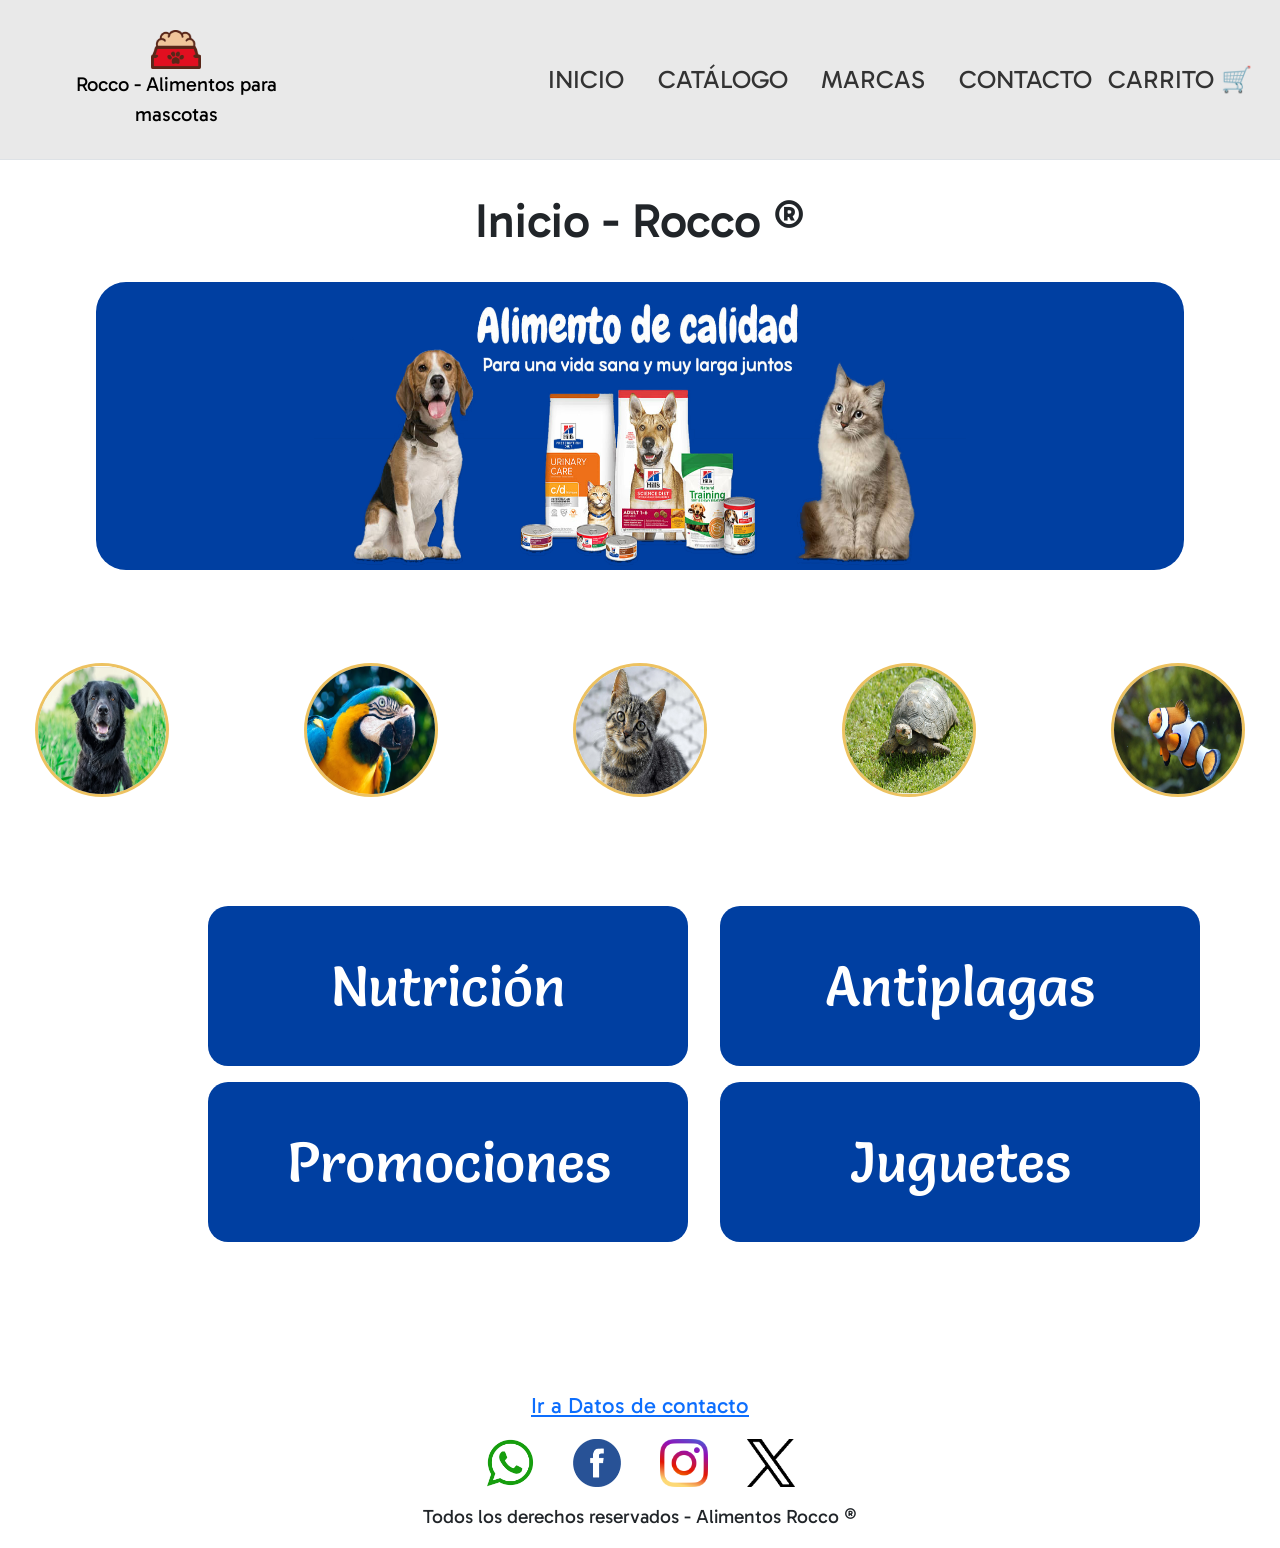
==== index.html @ 7db7a17c "agrego proyecto que venia trabajando para entregas anteriores" ====
<!DOCTYPE html>
<html lang="en">
  <head>
    <meta charset="UTF-8" />
    <meta http-equiv="X-UA-Compatible" content="IE=edge" />
    <meta name="viewport" content="width=device-width, initial-scale=1.0" />
    <link rel="icon" href="./assets/icons/favicon.ico" />
    <link rel="preconnect" href="https://fonts.googleapis.com" />
    <link rel="preconnect" href="https://fonts.gstatic.com" crossorigin />
    <link
      href="https://fonts.googleapis.com/css2?family=Gabarito&family=Salsa&display=swap"
      rel="stylesheet"
    />
    <link
      href="https://cdn.jsdelivr.net/npm/bootstrap@5.3.2/dist/css/bootstrap.min.css"
      rel="stylesheet"
      integrity="sha384-T3c6CoIi6uLrA9TneNEoa7RxnatzjcDSCmG1MXxSR1GAsXEV/Dwwykc2MPK8M2HN"
      crossorigin="anonymous"
    />
    <link rel="stylesheet" href="./css/style.css" />
    <title>Rocco Alimentos 🐕</title>
  </head>
  <body>
    <header class="header">
      <nav class="navbar navbar-expand-lg border-bottom border-body">
        <div class="container-fluid">
          <div class="logo-sitio-container">
            <a href="#">
              <img
                src="./assets/images/logo.png"
                id="logo-sitio"
                alt="logo sitio"
              />
              <p>Rocco - Alimentos para mascotas</p>
            </a>
          </div>
          <button
            class="navbar-toggler"
            type="button"
            data-bs-toggle="collapse"
            data-bs-target="#navbarNav"
            aria-controls="navbarNav"
            aria-expanded="false"
            aria-label="Toggle navigation"
          >
            <img
              class="navbar-toggler-icon"
              src="../assets/icons/menu-48.png"
              alt="icono menu"
            />
          </button>
          <div class="collapse navbar-collapse" id="navbarNav">
            <ul class="navbar-nav navbar-list">
              <li>
                <a class="navbar-item" href="#">Inicio</a>
              </li>
              <li class="navbar-item-container">
                <a class="navbar-item" href="./pages/catalogo.html">Catálogo</a>
              </li>
              <li>
                <a class="navbar-item" href="./pages/marcas.html">Marcas</a>
              </li>
              <li>
                <a class="navbar-item" href="./pages/contacto.html">Contacto</a>
              </li>
            </ul>
            <div id="carrito">
              <a class="navbar-item" href="./pages/carrito.html">Carrito 🛒</a>
            </div>
          </div>
        </div>
      </nav>
    </header>
    <main>
      <h1 class="titulo-principal">Inicio - Rocco ®</h1>

      <section class="section-banner">
        <div class="banner-container">
          <img src="./assets/images/banner.png" alt="banner" />
        </div>
      </section>

      <!------------- Circulos de Categorias de mascotas -------------------->
      <section class="category-circle-section">
        <div class="category-circle-container">
          <a href="./pages/catalogo.html">
            <img
              class="category-circle"
              src="./assets/images/perro.png"
              alt="Perro"
            />
          </a>
        </div>
        <div class="category-circle-container">
          <a href="./pages/catalogo.html">
            <img
              class="category-circle"
              src="./assets/images/ave.png"
              alt="Ave"
            />
          </a>
        </div>
        <div class="category-circle-container">
          <a href="./pages/catalogo.html">
            <img
              class="category-circle"
              src="./assets/images/gato.png"
              alt="Gato"
            />
          </a>
        </div>
        <div class="category-circle-container">
          <a href="./pages/catalogo.html">
            <img
              class="category-circle"
              src="./assets/images/tortuga.png"
              alt="Tortuga"
            />
          </a>
        </div>
        <div class="category-circle-container">
          <a href="./pages/catalogo.html">
            <img
              class="category-circle"
              src="./assets/images/pez.png"
              alt="Pez"
            />
          </a>
        </div>
      </section>
      <!------------- FIN Circulos de Categorias de mascotas -------------------->

      <!----------------- Cards de Categorias especiales ------------------------>
      <section class="category-card-section">
        <div class="category-card-container">
          <a href="./pages/catalogo.html">
            <div class="category-card">
              <span class="category-card-text">Nutrición</span>
            </div>
          </a>

          <a href="./pages/catalogo.html">
            <div class="category-card">
              <span class="category-card-text">Promociones</span>
            </div>
          </a>
        </div>

        <div class="category-card-container">
          <a href="./pages/catalogo.html">
            <div class="category-card">
              <span class="category-card-text">Antiplagas</span>
            </div>
          </a>

          <a href="./pages/catalogo.html">
            <div class="category-card">
              <span class="category-card-text">Juguetes</span>
            </div>
          </a>
        </div>
      </section>
      <!-----------------FIN Cards de Categorias especiales ------------------------>
    </main>
    <footer>
      <div class="footer-container">
        <a id="contacto-footer" href="./pages/contacto.html"
          >Ir a Datos de contacto</a
        >
        <div class="socials-icon-container">
          <a href="https://web.whatsapp.com/" target="_blank">
            <img
              class="socials-icon"
              src="./assets/images/whatsapp.png"
              alt="Logo Whatsapp"
            />
          </a>

          <a href="https://www.facebook.com/" target="_blank">
            <img
              class="socials-icon"
              src="./assets/images/facebook.png"
              alt="Logo Facebook"
            />
          </a>

          <a href="https://www.instagram.com/" target="_blank">
            <img
              class="socials-icon"
              src="./assets/images/instagram.png"
              alt="Logo Instagram"
            />
          </a>

          <a href="https://twitter.com/" target="_blank">
            <img
              class="socials-icon"
              src="./assets/images/xcorp.png"
              alt="Logo X corp"
            />
          </a>
        </div>
        <p>Todos los derechos reservados - Alimentos Rocco ®</p>
      </div>
    </footer>
    <script
      src="https://cdn.jsdelivr.net/npm/bootstrap@5.3.2/dist/js/bootstrap.bundle.min.js"
      integrity="sha384-C6RzsynM9kWDrMNeT87bh95OGNyZPhcTNXj1NW7RuBCsyN/o0jlpcV8Qyq46cDfL"
      crossorigin="anonymous"
    ></script>
  </body>
</html>
---- css/style.css ----
* {
  margin: 0;
  padding: 0;
}

/*--------------------- HOME ---------------------*/
.header {
  margin-bottom: 150px;
}

/* - NAVBAR - */
.navbar {
  width: 100%;
  height: 10rem;
  background-color: #e9e9e9;
  position: fixed;
  top: 0;
  z-index: 2;
}

.logo-sitio-container {
  font-size: 20px;
  margin: 1rem 15rem 0 2rem;
  text-align: center;
  font-family: "Gabarito", cursive;
}

.logo-sitio-container a {
  text-decoration: none;
  color: black;
}

#logo-sitio {
  width: 50px;
}

.navbar-list li,
div {
  font-size: 25px;
  font-family: "Gabarito", cursive;
}

.navbar-item {
  color: #333333;
  text-decoration: none;
  text-transform: uppercase;
  border-radius: 30px;
}

.navbar-item:hover {
  color: #1d42a3;
  font-size: 26px;
}

.collapse ul {
  width: 34rem;
  justify-content: space-between;
}

#carrito {
  margin-left: 1rem;
  width: 10rem;
  justify-self: end;
}
/* - FIN NAVBAR - */

/* - BANNER - */

.section-banner {
  display: flex;
  justify-content: center;
}

.banner-container {
  display: flex;
  justify-content: center;
  width: 85%;
  background-color: #003fa1;
  border-radius: 30px;
  margin-top: 1.5rem;
}

.banner-container img {
  width: 60%;
  height: 18rem;
}
/* - FIN BANNER - */

.category-circle-section,
.category-card-section {
  display: flex;
  justify-content: center;
  margin: 6rem auto;
}

.category-circle-container a,
.category-card-container a,
.socials-icon-container a {
  text-decoration: none;
}

.category-circle-container {
  display: inline-block;
  margin: 0px 5.5%;
}

.category-circle {
  width: 8rem;
  height: 8rem;
  border-radius: 50%;
  box-shadow: 0 0 0 3px #edc261;
}

.category-circle:hover {
  box-shadow: 0 0 0 6px #edc261;
}

.category-card-section {
  width: 70%;
  display: flex;
  justify-content: space-around;
}

.category-card {
  width: 30rem;
  height: 10rem;
  background-color: #003fa1;
  border-radius: 20px;
  margin: 1rem;
  display: flex;
  justify-content: center;
  align-items: center;
}

.category-card:hover {
  background-color: #0557db;
}

.category-card-text {
  text-decoration: none;
  font-size: 3.5rem;
  font-family: "Salsa", cursive;
  color: #ffffff;
}

/* - FOOTER - */
footer {
  margin-top: 10%;
}
.footer-container {
  text-align: center;
  margin-bottom: 1rem;
}

.footer-container p {
  font-size: 1.2rem;
}

#contacto-footer {
  font-size: 22px;
}

.socials-icon {
  width: 3rem;
  margin: 1rem;
}
/* - FIN FOOTER - */

/* ------- Screen DESKTOP ------- */
@media (min-width: 992px) {
  .collapse {
    display: flex;
    justify-content: space-between;
  }
}

/* ------- Screen TABLET AND MOBILE ------- */
@media (max-width: 991px) {
  #navbarNav {
    margin: auto -1rem;
  }
  #navbarNav div {
    margin: 0;
  }
  #navbarNav li,
  #navbarNav div {
    width: 12rem;
    background-color: #ffffffea;
    padding-left: 1rem;
    padding-top: 1rem;
  }

  .banner-container {
    width: 90%;
    background-color: #003fa1;
    border-radius: 30px;
    margin-left: 5%;
    margin-top: 3cap;
  }

  .banner-container img {
    width: 100%;
    height: 15rem;
    margin: 0;
  }

  .category-circle-section,
  .category-card-section {
    display: flex;
    flex-direction: column;
    align-items: center;
  }

  .category-circle {
    width: 10rem;
    height: 10rem;
    border-radius: 50%;
    box-shadow: 0 0 0 3px #edc261;
    margin-top: 1.5rem;
  }

  .category-card {
    width: 24rem;
  }

  .logo-sitio-container {
    margin: 1rem 1rem 0 2rem;
  }
}
/*--------------------- FIN HOME ---------------------*/

/*--------------------- GENERICOS DE PAGES ---------------------*/
.titulo-principal {
  margin-top: 12rem;
  font-size: 3rem;
  font-family: "Gabarito", cursive;
  text-align: center;
}
/*--------------------- FIN GENERICOS DE PAGES ---------------------*/

/*--------------------- CATÁLOGO ---------------------*/
.catalogo-container {
  display: grid;
  justify-items: center;
}

.card-catalogo {
  border: solid 1px #000000;
  width: 20rem;
  height: 26rem;
  text-align: center;
  margin: 1rem;
  padding: 0 1rem;
}

.card-catalogo p {
  font-size: 1.2rem;
}

.card-catalogo h2 {
  margin: 5px 0 10px;
}

.card-catalogo a {
  text-decoration: none;
  padding: 0.5rem;
  background-color: #003fa1;
  color: #ffffff;
}
.card-catalogo a:hover {
  background-color: #0557db;
}

.card-catalogo img {
  width: 13rem;
}

/* ------- Screen DESKTOP ------- */
@media (min-width: 1200px) {
  .catalogo-container {
    grid-template-columns: 1fr 1fr 1fr;
  }
}

/* ------- Screen TABLET ------- */
@media (min-width: 768px) and (max-width: 1200px) {
  .catalogo-container {
    grid-template-columns: 1fr 1fr;
  }
}

/* ------- Screen MOBILE ------- */
@media (max-width: 768px) {
  .catalogo-container {
    grid-template-columns: 1fr;
  }
}
/*--------------------- FIN CATÁLOGO ---------------------*/

/*--------------------- MARCAS ---------------------*/

.col-md-4 a img {
  border: 1px solid #000000;
  margin: 1.5rem 1rem;
  border-radius: 10px;
}

.carousel .container .row {
  width: 100%;
}

#carouselExampleAutoplaying {
  width: 100%;
}

.carousel-control-next-icon,
.carousel-control-prev-icon {
  width: 3.5rem;
  height: 3.5rem;
}

/* ------- Screen DESKTOP ------- */
@media (min-width: 992px) {
  .container,
  .container-lg,
  .container-md,
  .container-sm {
    max-width: 1100px;
  }
}

/* ------- Screen TABLET AND MOBILE ------- */
@media (max-width: 991px) {
  .carousel {
    margin-top: 0.2rem;
  }

  .container,
  .container-md,
  .container-sm {
    max-width: 720px;
  }
}
/*--------------------- FIN MARCAS ---------------------*/

/*--------------------- CONTACTO ---------------------*/

.horarios,
.mapa {
  display: inline-block;
}

.mapa-horarios-container {
  margin-top: 3.5rem;
  display: flex;
  justify-content: space-around;
  align-items: center;
}

.horarios img {
  width: 1.8rem;
}

.formulario-container {
  width: 100%;
  text-align: center;
  align-items: center;
  margin-top: 8rem;
  display: inline-block;
  font-size: 1rem;
}

.formulario-container h2 {
  font-size: 1.6rem;
  margin-bottom: 1.5rem;
}

.formulario-container label {
  font-size: 1.2rem;
}

.formulario-container input {
  width: 20%;
  height: 1.8rem;
  padding: 0.4rem;
}

.modal-content input {
  padding-left: 0.4rem;
}

.formulario-container textarea {
  width: 30%;
  font-size: 1.5rem;
}

.formulario-container button {
  font-size: 1.2rem;
  margin-top: 0.3rem;
  padding: 0.5rem;
  background-color: #003fa1;
  color: #ffffff;
}

.formulario-container button:hover {
  background-color: #0557db;
}

.modal-email-container {
  display: none;
}

/* ------- Screen TABLET AND MOBILE ------- */
@media (max-width: 991px) {
  .carousel {
    margin-top: 0.2rem;
  }

  .mapa-horarios-container {
    flex-direction: column;
  }

  .horarios {
    margin-bottom: 1rem;
  }

  .formulario-container {
    display: none;
  }
  .modal-email-container {
    display: flex;
    margin-top: 8rem;
    text-align: center;
    justify-content: center;
  }
  .modal-body label,
  .modal-body input,
  .modal-body textarea {
    font-size: 1.2rem;
  }
}

/*--------------------- FIN CONTACTO ---------------------*/

/*--------------------- CARRITO ---------------------*/

.titulo-principal {
  margin-top: 12rem;
}

.productos-sugeridos {
  text-align: center;
  margin-top: 8rem;
}

.productos-sugeridos h2 {
  margin-bottom: 2rem;
}

.card-sugerida {
  border: solid 1px #000000;
  width: 20rem;
  height: 30rem;
  text-align: center;
  display: inline-block;
  margin: 1rem;
}

.card-sugerida img {
  width: 12rem;
}

.card-sugerida a {
  text-decoration: none;
  padding: 0.5rem;
  background-color: #003fa1;
  color: #ffffff;
}
.card-sugerida a:hover {
  background-color: #0557db;
}

.card-compra-container {
  display: grid;
  margin-top: 2rem;
  grid-template-columns: 1fr 1fr;
  grid-template-rows: 1fr 1fr;
  justify-items: center;
  grid-template-areas:
    "card-compra-a cuenta-total"
    "card-compra-b cuenta-total";
}

.card-compra .a {
  grid-area: card-compra-a;
}

.card-compra .b {
  grid-area: card-compra-b;
}

.cuenta-total {
  grid-area: cuenta-total;
}

.card-compra {
  border: solid 1px #000000;
  width: 39rem;
  height: 12rem;
  margin: 0 2rem;
  padding: 1rem;
  display: flex;
  justify-content: space-around;
}
.card-compra-contador {
  display: flex;
  border: solid 3px #000000;
  align-self: end;
}

.card-compra img {
  width: 8rem;
}

.card-compra-info {
  display: flex;
}

.card-compra-info p,
.card-compra-info h2 {
  padding-left: 0.4rem;
}

.card-compra-contador button {
  padding: 3px 8px;
  font-size: 1rem;
  font-weight: 800;
}

.card-compra-contador span {
  padding: 4px 8px;
  font-size: 1.5rem;
}

.cuenta-total {
  border: solid 1px #000000;
  width: 350px;
  height: 33rem;
  text-align: center;
}

.cuenta-total h1 {
  margin: 2rem 0;
  font-size: 1.8rem;
}

.cuenta-total hr {
  width: 15rem;
  margin: 2rem 0 2rem 3.5rem;
}

.cuenta-total p {
  font-size: 1.4rem;
}

.cuenta-total button {
  margin-top: 1rem;
  margin-left: 6%;
  padding: 0.3rem;
  background-color: #003fa1;
  color: #ffffff;
  font-size: 1.2rem;
}

.cuenta-total button:hover {
  background-color: #0557db;
}

/* ------- Screen TABLET------- */
@media (max-width: 991px) {
  .card-compra-container {
    grid-template-columns: 1fr;
    grid-template-rows: 0.5fr 0.5fr 0.5fr;
    grid-template-areas:
      "card-compra-a"
      "card-compra-b"
      " cuenta-total";
    margin: 0;
  }
}

/* ------- Screen MOBILE ------- */
@media (max-width: 768px) {
  .card-compra {
    margin: 1.5rem 0;
    width: 22rem;
    height: 20rem;
    display: flex;
    flex-direction: column;
  }

  .card-compra-info p,
  .card-compra-info h2 {
    padding-left: 0.8rem;
  }

  .card-compra-info p {
    font-size: 1.2rem;
  }

  .card-compra-info h2 {
    padding-left: 1.8rem;
    font-weight: 600;
  }

  .card-compra-contador {
    align-self: center;
  }
}

/*--------------------- FIN CARRITO ---------------------*/
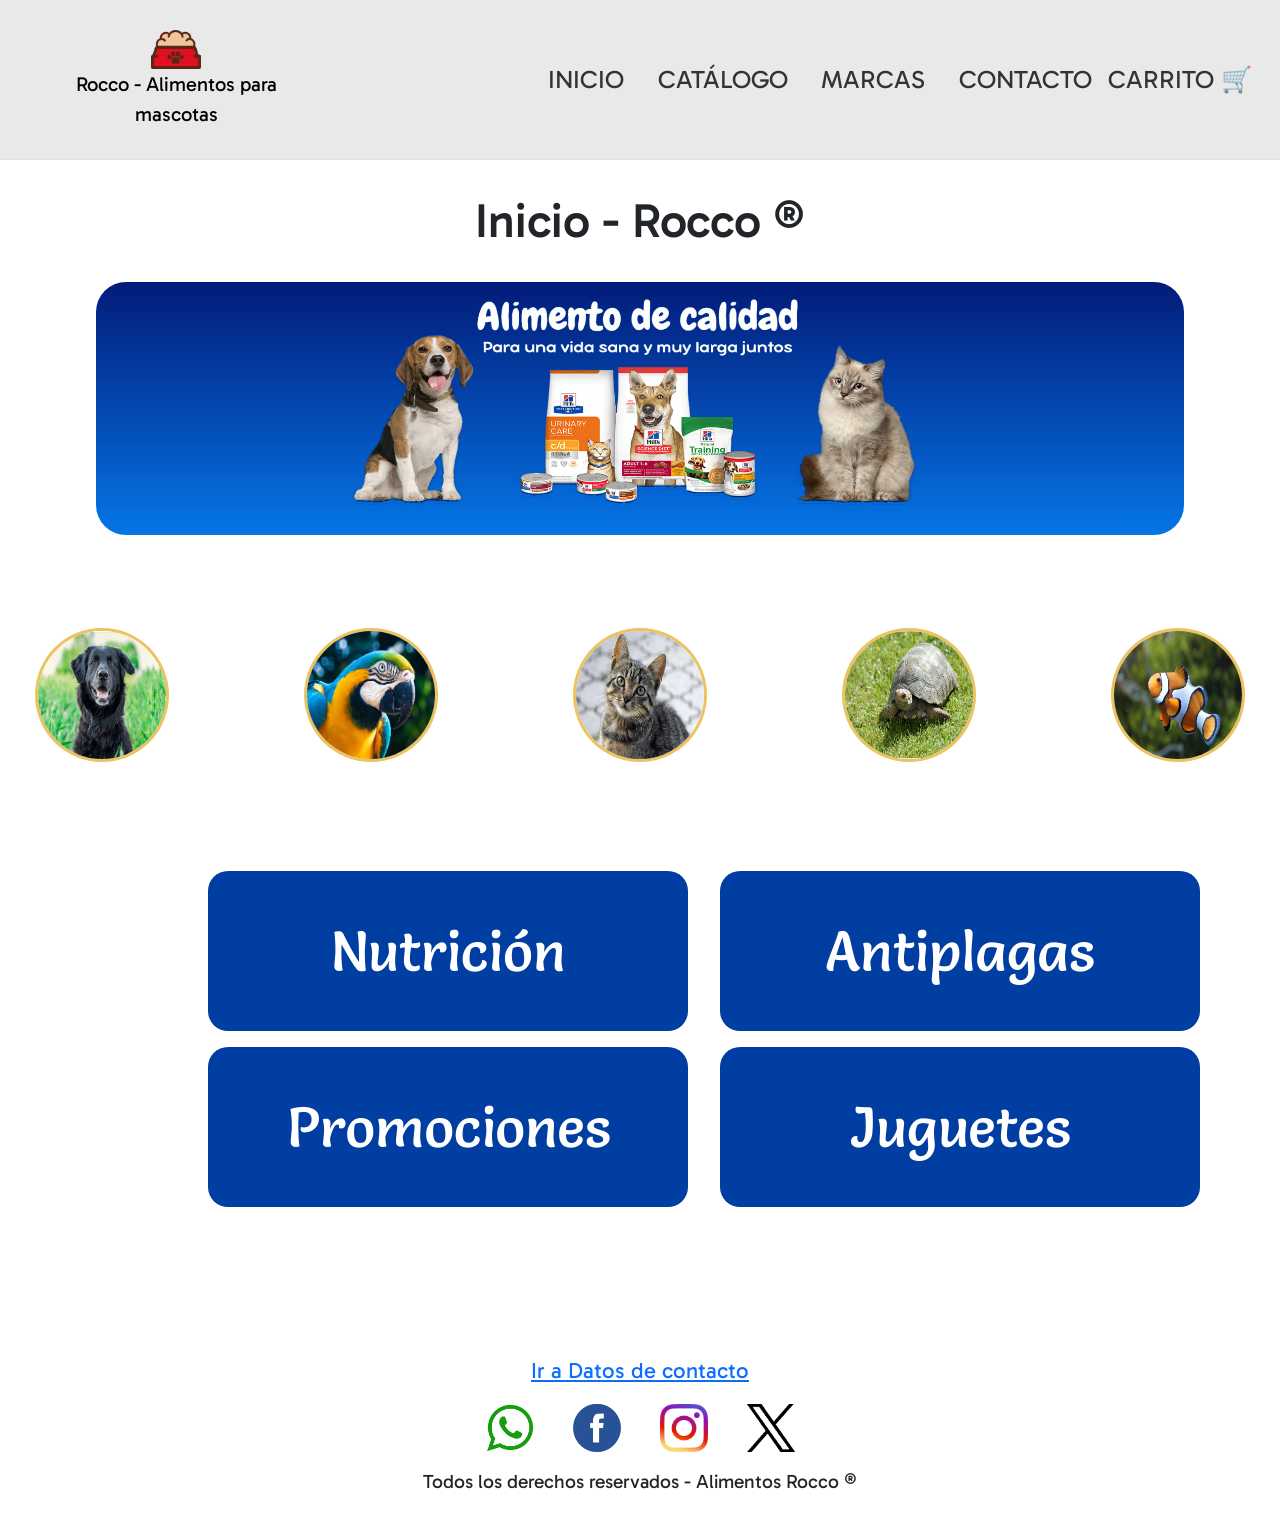
==== commit 6eb156b2: "Agrego transformaciones en card circle y category, agrego animacion de banner en home y animaciones " ====
--- a/index.html
+++ b/index.html
@@ -16,6 +16,11 @@
       rel="stylesheet"
       integrity="sha384-T3c6CoIi6uLrA9TneNEoa7RxnatzjcDSCmG1MXxSR1GAsXEV/Dwwykc2MPK8M2HN"
       crossorigin="anonymous"
+    />
+    <link href="https://unpkg.com/aos@2.3.1/dist/aos.css" rel="stylesheet" />
+    <link
+      rel="stylesheet"
+      href="https://cdnjs.cloudflare.com/ajax/libs/animate.css/4.1.1/animate.min.css"
     />
     <link rel="stylesheet" href="./css/style.css" />
     <title>Rocco Alimentos 🐕</title>
@@ -45,7 +50,7 @@
           >
             <img
               class="navbar-toggler-icon"
-              src="../assets/icons/menu-48.png"
+              src="./assets/icons/menu-48.png"
               alt="icono menu"
             />
           </button>
@@ -72,10 +77,17 @@
       </nav>
     </header>
     <main>
-      <h1 class="titulo-principal">Inicio - Rocco ®</h1>
+      <h1 class="titulo-principal animate__animated animate__slideInDown">
+        Inicio - Rocco ®
+      </h1>
 
       <section class="section-banner">
-        <div class="banner-container">
+        <div
+          class="banner-container"
+          data-aos="fade-up"
+          data-aos-easing="linear"
+          data-aos-duration="1500"
+        >
           <img src="./assets/images/banner.png" alt="banner" />
         </div>
       </section>
@@ -208,5 +220,9 @@
       integrity="sha384-C6RzsynM9kWDrMNeT87bh95OGNyZPhcTNXj1NW7RuBCsyN/o0jlpcV8Qyq46cDfL"
       crossorigin="anonymous"
     ></script>
+    <script src="https://unpkg.com/aos@2.3.1/dist/aos.js"></script>
+    <script>
+      AOS.init({ easing: "ease-out-back", duration: 2000 });
+    </script>
   </body>
 </html>
--- a/css/style.css
+++ b/css/style.css
@@ -75,14 +75,14 @@
   display: flex;
   justify-content: center;
   width: 85%;
-  background-color: #003fa1;
+  background: linear-gradient(to top, #0575e6, #021b79);
   border-radius: 30px;
   margin-top: 1.5rem;
 }
 
 .banner-container img {
   width: 60%;
-  height: 18rem;
+  height: 90%;
 }
 /* - FIN BANNER - */
 
@@ -113,6 +113,7 @@
 
 .category-circle:hover {
   box-shadow: 0 0 0 6px #edc261;
+  transform: scale(1.2);
 }
 
 .category-card-section {
@@ -134,6 +135,7 @@
 
 .category-card:hover {
   background-color: #0557db;
+  transform: scale(1.05);
 }
 
 .category-card-text {
@@ -199,8 +201,8 @@
   }
 
   .banner-container img {
-    width: 100%;
-    height: 15rem;
+    width: 90%;
+    height: 90%;
     margin: 0;
   }
 
@@ -225,6 +227,20 @@
 
   .logo-sitio-container {
     margin: 1rem 1rem 0 2rem;
+  }
+}
+/* ------- Screen ONLY MOBILE ------- */
+@media (max-width: 768px) {
+  .banner-container img {
+    width: 100%;
+    height: 90%;
+  }
+  .banner-container {
+    width: 100%;
+    height: 100%;
+  }
+  .category-circle:hover {
+    transform: scale(1.1);
   }
 }
 /*--------------------- FIN HOME ---------------------*/
@@ -327,6 +343,9 @@
   .container-sm {
     max-width: 1100px;
   }
+  #carousel-mobile {
+    display: none;
+  }
 }
 
 /* ------- Screen TABLET AND MOBILE ------- */
@@ -341,6 +360,23 @@
     max-width: 720px;
   }
 }
+@media (min-width: 768px) {
+  #carousel-mobile {
+    display: none;
+  }
+}
+
+/* ------- Screen ONLY MOBILE ------- */
+@media (max-width: 768px) {
+  #carousel-desktop {
+    display: none;
+  }
+  .container {
+    width: 80%;
+    display: flex;
+    align-self: center;
+  }
+}
 /*--------------------- FIN MARCAS ---------------------*/
 
 /*--------------------- CONTACTO ---------------------*/
@@ -350,6 +386,10 @@
   display: inline-block;
 }
 
+.mapa iframe {
+  width: 38vw;
+  height: 40vh;
+}
 .mapa-horarios-container {
   margin-top: 3.5rem;
   display: flex;
@@ -421,7 +461,7 @@
   }
 
   .horarios {
-    margin-bottom: 1rem;
+    margin-bottom: 2rem;
   }
 
   .formulario-container {
@@ -437,6 +477,11 @@
   .modal-body input,
   .modal-body textarea {
     font-size: 1.2rem;
+  }
+
+  .mapa iframe {
+    width: 80vw;
+    height: 40vh;
   }
 }
 
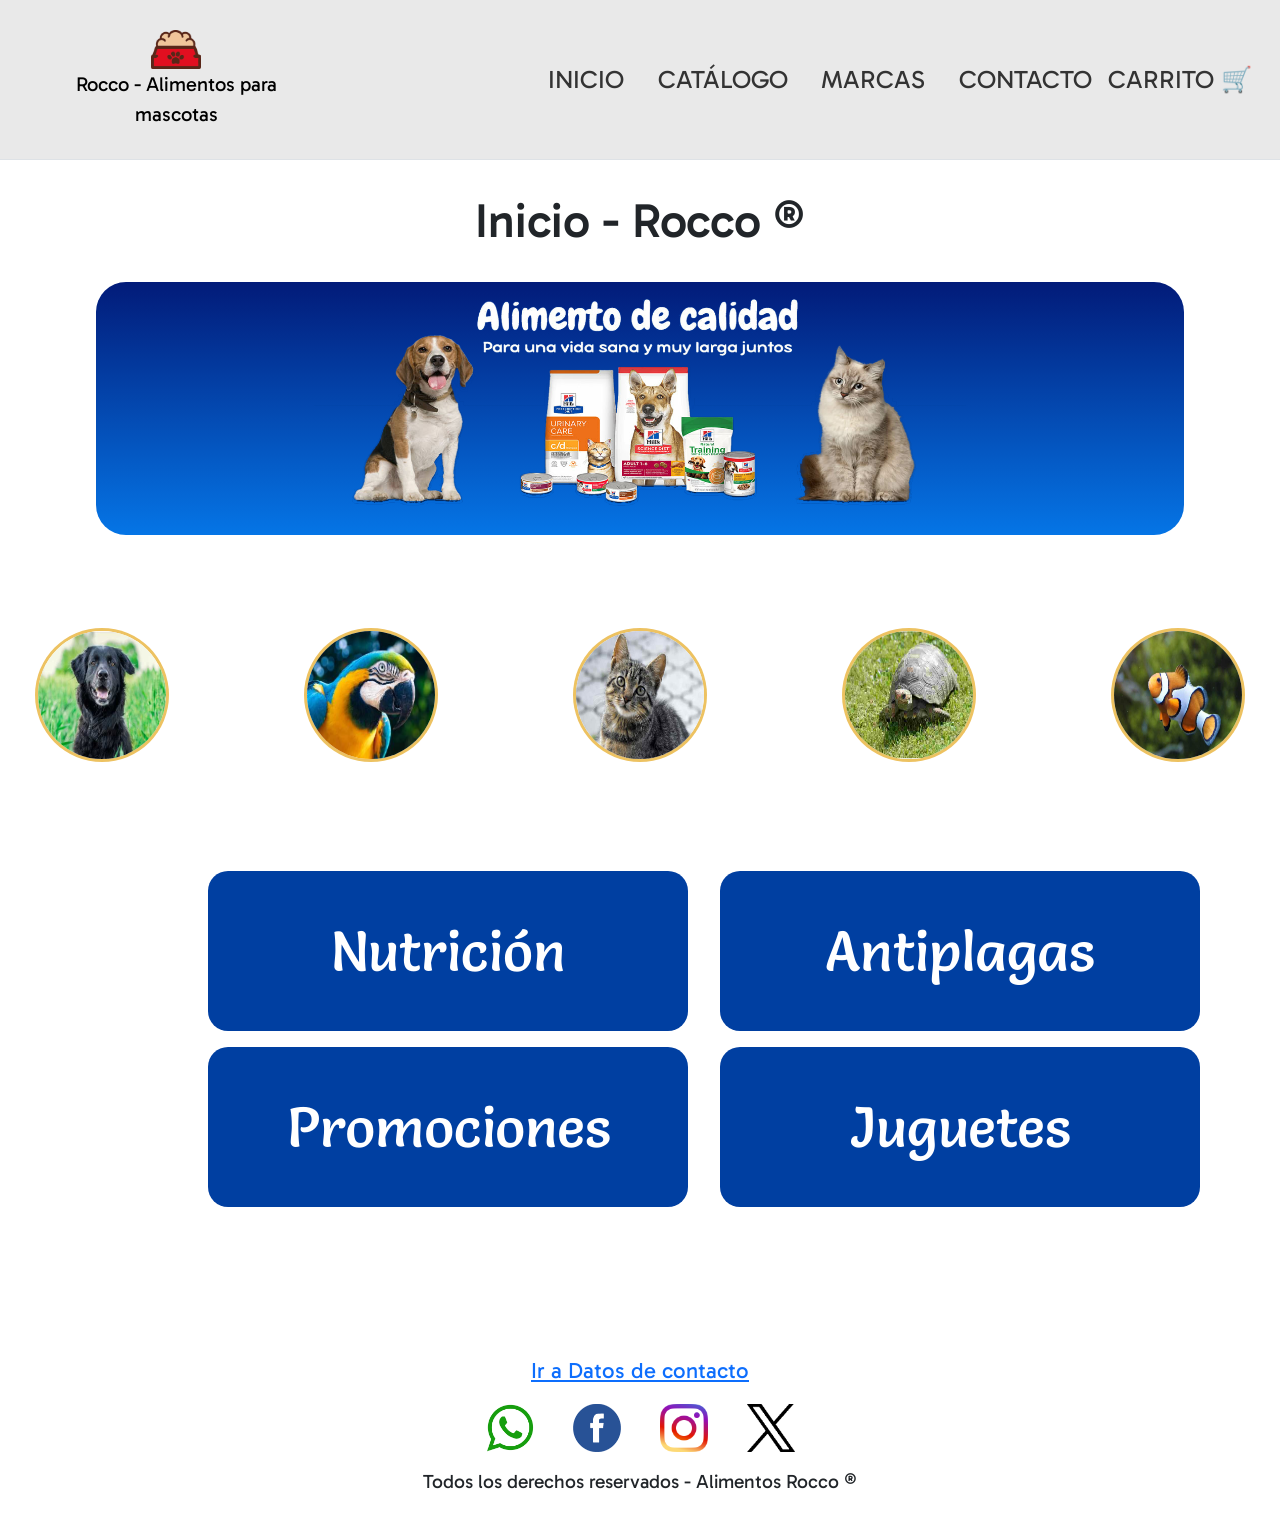
==== commit 2432c440: "Modifico la calidad de imagenes pesadas" ====
--- a/index.html
+++ b/index.html
@@ -23,7 +23,18 @@
       href="https://cdnjs.cloudflare.com/ajax/libs/animate.css/4.1.1/animate.min.css"
     />
     <link rel="stylesheet" href="./css/style.css" />
-    <title>Rocco Alimentos 🐕</title>
+    <title>
+      Rocco Alimentos 🐕 | Todo para tus mascotas, Nutrición, juguetes,
+      Antiplagas
+    </title>
+    <meta
+      name="description"
+      content="Alimentos Rocco provee de productos para todo tipo de mascotas, pensando en una nutricion balanceada y sano crecimiento de cada raza."
+    />
+    <meta
+      name="keywords"
+      content="mascotas perro gato pez tortuga ave alimento"
+    />
   </head>
   <body>
     <header class="header">
@@ -98,7 +109,7 @@
           <a href="./pages/catalogo.html">
             <img
               class="category-circle"
-              src="./assets/images/perro.png"
+              src="./assets/images/perro.jpg"
               alt="Perro"
             />
           </a>
@@ -107,7 +118,7 @@
           <a href="./pages/catalogo.html">
             <img
               class="category-circle"
-              src="./assets/images/ave.png"
+              src="./assets/images/ave.jpg"
               alt="Ave"
             />
           </a>
@@ -116,7 +127,7 @@
           <a href="./pages/catalogo.html">
             <img
               class="category-circle"
-              src="./assets/images/gato.png"
+              src="./assets/images/gato.jpg"
               alt="Gato"
             />
           </a>
@@ -125,7 +136,7 @@
           <a href="./pages/catalogo.html">
             <img
               class="category-circle"
-              src="./assets/images/tortuga.png"
+              src="./assets/images/tortuga.jpg"
               alt="Tortuga"
             />
           </a>
@@ -134,7 +145,7 @@
           <a href="./pages/catalogo.html">
             <img
               class="category-circle"
-              src="./assets/images/pez.png"
+              src="./assets/images/pez.jpg"
               alt="Pez"
             />
           </a>
